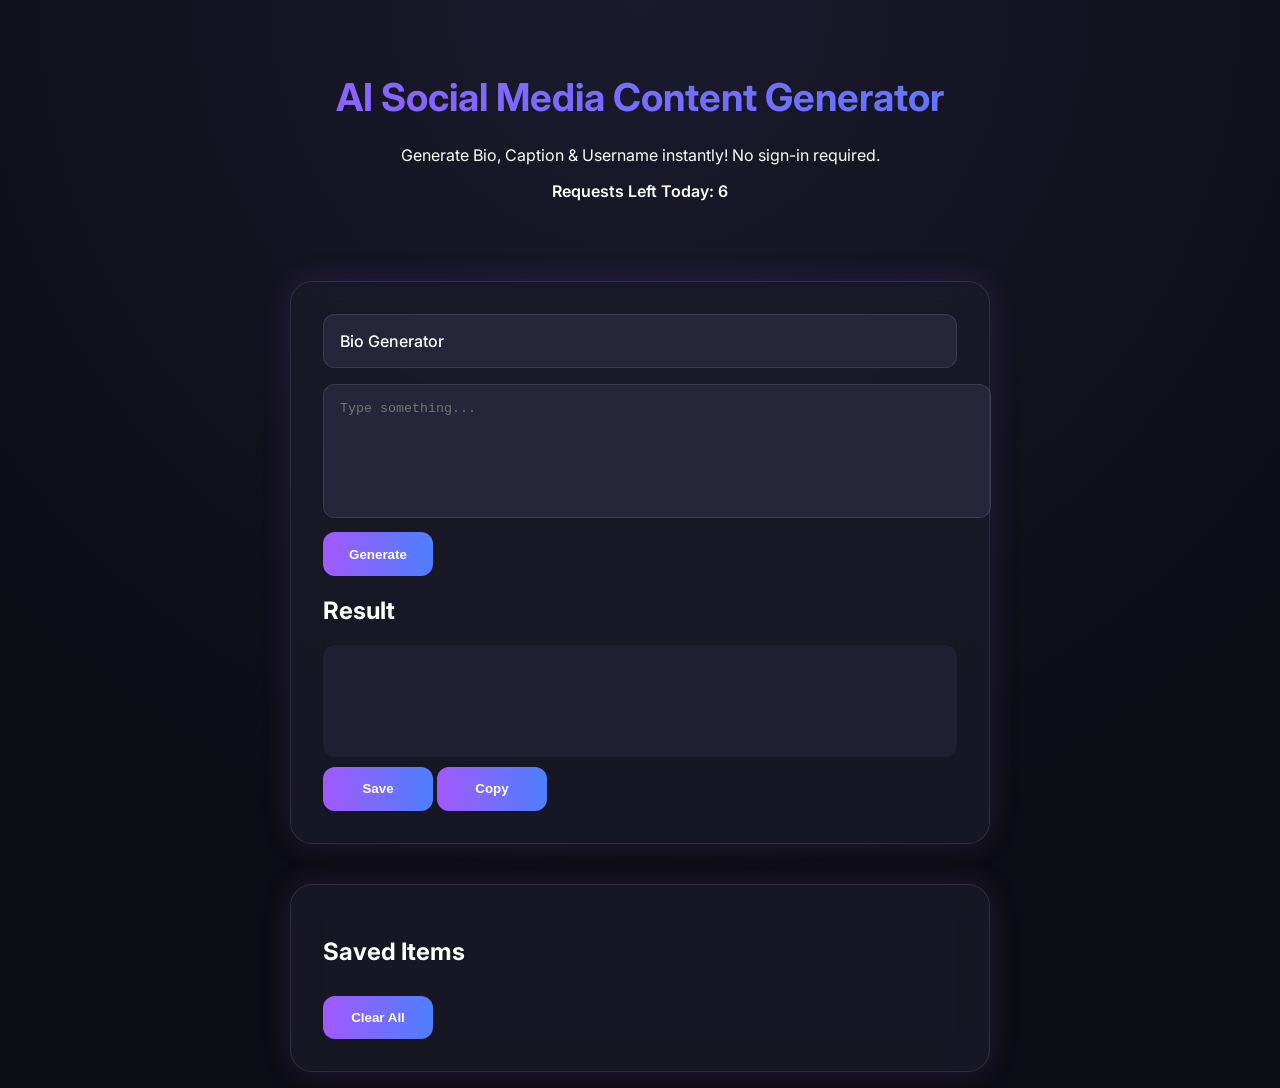
==== index.html @ 0108c4ee "addsa" ====
<!DOCTYPE html>
<html lang="en">
<head>
    <meta charset="UTF-8" />
    <meta name="viewport" content="width=device-width, initial-scale=1.0"/>
    <title>AI Social Media Content Generator</title>
    <link rel="stylesheet" href="index.css">
</head>
<body>

    <header>
        <h1>AI Social Media Content Generator</h1>
        <p>Generate Bio, Caption & Username instantly! No sign-in required.</p>
    </header>

    <main>
        <section class="generator">

            <!-- Custom Dropdown -->
            <div class="custom-dropdown" id="dropdown">
                <div class="dropdown-selected" id="dropdownSelected">
                    Bio Generator
                </div>

                <div class="dropdown-options" id="dropdownOptions">
                    <div data-value="bio">Bio Generator</div>
                    <div data-value="caption">Caption Generator</div>
                    <div data-value="username">Username Generator</div>
                </div>
            </div>

            <textarea id="prompt" placeholder="Type something..."></textarea>

            <button id="generate-btn">Generate</button>

            <div id="result-section">
                <h2>Result</h2>
                <div id="result"></div>
                <button id="save-btn">Save</button>
                <button id="copy-btn">Copy</button>
            </div>
        </section>

        <section class="saved">
            <h2>Saved Items</h2>
            <ul id="saved-list"></ul>
            <button id="clear-saved">Clear All</button>
        </section>
    </main>

    <script>
/* ============================================
   DAILY LIMIT USING LOCALSTORAGE (FRONTEND)
   ============================================ */
const DAILY_LIMIT = 6;

function getToday() {
    return new Date().toISOString().split("T")[0];
}

function getRequestCount() {
    const data = JSON.parse(localStorage.getItem("limit_data"));

    if (!data || data.date !== getToday()) {
        localStorage.setItem("limit_data", JSON.stringify({ date: getToday(), count: 0 }));
        return 0;
    }
    return data.count;
}

function incrementRequestCount() {
    let data = JSON.parse(localStorage.getItem("limit_data")) || {};
    data.date = getToday();
    data.count = (data.count || 0) + 1;
    localStorage.setItem("limit_data", JSON.stringify(data));
}

function getRemainingRequests() {
    return DAILY_LIMIT - getRequestCount();
}

/* ============================================
   SHOW REMAINING REQUESTS LIVE
   ============================================ */
const header = document.querySelector("header");
const remainingBox = document.createElement("p");
remainingBox.id = "remaining-count";
remainingBox.style.marginTop = "10px";
remainingBox.style.fontWeight = "600";
updateRemainingDisplay();
header.appendChild(remainingBox);

function updateRemainingDisplay() {
    remainingBox.textContent = `Requests Left Today: ${getRemainingRequests()}`;
}

/* ============================================
   DROPDOWN LOGIC
   ============================================ */
const dropdown = document.getElementById("dropdown");
const dropdownSelected = document.getElementById("dropdownSelected");
const dropdownOptions = document.getElementById("dropdownOptions");
let selectedTool = "bio";

dropdownSelected.addEventListener("click", () => {
    dropdownOptions.classList.toggle("show");
});

dropdownOptions.querySelectorAll("div").forEach(option => {
    option.addEventListener("click", () => {
        dropdownSelected.textContent = option.textContent;
        selectedTool = option.getAttribute("data-value");
        dropdownOptions.classList.remove("show");
    });
});

document.addEventListener("click", (e) => {
    if (!dropdown.contains(e.target)) {
        dropdownOptions.classList.remove("show");
    }
});

/* ============================================
   MAIN UI ELEMENTS
   ============================================ */
const generateBtn = document.getElementById('generate-btn');
const saveBtn = document.getElementById('save-btn');
const copyBtn = document.getElementById('copy-btn');
const resultDiv = document.getElementById('result');
const savedList = document.getElementById('saved-list');
const clearSavedBtn = document.getElementById('clear-saved');
const promptInput = document.getElementById('prompt');

// Load saved items
let savedItems = JSON.parse(localStorage.getItem('savedItems') || '[]');
updateSavedList();

/* ============================================
   GENERATE BUTTON — API + LIMIT CHECK
   ============================================ */
generateBtn.addEventListener('click', async () => {
    const prompt = promptInput.value.trim();
    if (!prompt) return alert("Please enter a prompt");

    if (getRequestCount() >= DAILY_LIMIT) {
        alert("Daily limit reached! Come back tomorrow 😊");
        return;
    }

    generateBtn.disabled = true;
    const originalText = generateBtn.textContent;
    generateBtn.innerHTML = `<span class="loader"></span> Generating...`;

    try {
        const response = await fetch(`https://bio-gen.onrender.com/${selectedTool}`, {
            method: 'POST',
            headers: { 'Content-Type': 'application/json' },
            credentials: "include",
            body: JSON.stringify({ prompt: prompt, history: [] })
        });

        const data = await response.json();
        if (!response.ok) return alert(data.detail || "API error");

        let text = data.result || "";
        text = text.replace(/\*\*/g, "").replace(/\[([^\]]+)\]\([^\)]+\)/g, "$1");

        incrementRequestCount();
        updateRemainingDisplay();

        resultDiv.textContent = text;

    } catch (err) {
        alert("API error");
    } finally {
        generateBtn.disabled = false;
        generateBtn.textContent = originalText;
    }
});

/* ============================================
   SAVE RESULT WITH COPY + DELETE BUTTONS
   ============================================ */
saveBtn.addEventListener('click', () => {
    const text = resultDiv.textContent.trim();
    if (!text) return;

    savedItems.push(text);
    localStorage.setItem('savedItems', JSON.stringify(savedItems));
    updateSavedList();
});

// Save button animation
document.getElementById("save-btn").addEventListener("click", function () {
    const btn = this;
    btn.textContent = "Saved";
    btn.style.opacity = "0.7";
    setTimeout(() => {
        btn.textContent = "Save";
        btn.style.opacity = "1";
    }, 1500);
});

/* ============================================
   COPY RESULT
   ============================================ */
copyBtn.addEventListener('click', () => {
    const text = resultDiv.textContent.trim();
    if (!text) return;

    navigator.clipboard.writeText(text);
});

/* ============================================
   CLEAR SAVED LIST
   ============================================ */
clearSavedBtn.addEventListener('click', () => {
    savedItems = [];
    localStorage.removeItem('savedItems');
    updateSavedList();
});

/* ============================================
   UPDATE SAVED LIST UI (WITH ANIMATED COPY + DELETE)
   ============================================ */
function updateSavedList() {
    savedList.innerHTML = "";

    savedItems.forEach((item, index) => {
        const li = document.createElement("li");
        li.className = "saved-item";

        const textDiv = document.createElement("span");
        textDiv.textContent = item;

        /* ------- COPY BUTTON (ANIMATED) ------- */
        const copyBtn = document.createElement("button");
        copyBtn.textContent = "Copy";
        copyBtn.className = "small-btn";

        copyBtn.onclick = () => {
            navigator.clipboard.writeText(item);

            // animation
            const oldText = copyBtn.textContent;
            copyBtn.textContent = "Copy";
            copyBtn.style.opacity = "0.7";

            setTimeout(() => {
                copyBtn.textContent = oldText;
                copyBtn.style.opacity = "1";
            }, 1500);
        };

        /* ------- DELETE BUTTON ------- */
        const deleteBtn = document.createElement("button");
        deleteBtn.textContent = "Delete";
        deleteBtn.className = "small-btn delete";
        deleteBtn.onclick = () => {
            savedItems.splice(index, 1);
            localStorage.setItem("savedItems", JSON.stringify(savedItems));
            updateSavedList();
        };

        /* Attach UI items */
        li.appendChild(textDiv);
        li.appendChild(copyBtn);
        li.appendChild(deleteBtn);
        savedList.appendChild(li);
    });
}

</script>

</body>
</html>
---- index.css ----
/* Font */
@import url('https://fonts.googleapis.com/css2?family=Inter:wght@400;500;600;700&display=swap');

:root {
    --bg-dark: #0d0d14;
    --bg-card: rgba(25, 25, 40, 0.8);
    --text-main: #ffffff;
    --text-sub: #b3b3c7;
    --glass-border: rgba(255, 255, 255, 0.1);

    --grad-1: #a259ff;
    --grad-2: #4d7fff;
    --grad-3: #ff4bcd;
}

/* BODY */
body {
    margin: 0;
    background: radial-gradient(circle at top, #1a1a2e, #0d0d14 70%);
    font-family: 'Inter', sans-serif;
    color: var(--text-main);
}

/* HEADER */
header {
    text-align: center;
    padding: 3rem 1rem;
}
header h1 {
    font-size: 2.4rem;
    background: linear-gradient(90deg, var(--grad-1), var(--grad-2));
    -webkit-background-clip: text;
    color: transparent;
}

/* MAIN */
main {
    max-width: 700px;
    margin: auto;
    padding: 1rem;
}

/* CARD */
.generator, .saved {
    background: var(--bg-card);
    backdrop-filter: blur(18px);
    padding: 2rem;
    border-radius: 22px;
    border: 1px solid var(--glass-border);
    box-shadow: 0 0 30px rgba(162, 89, 255, 0.15);
}

/* --------------------------- */
/* CUSTOM DROPDOWN DESIGN */
/* --------------------------- */

.custom-dropdown {
    width: 100%;
    position: relative;
    margin-bottom: 1rem;
}

.dropdown-selected {
    background: rgba(60, 60, 90, 0.4);
    padding: 1rem;
    border-radius: 12px;
    border: 1px solid var(--glass-border);
    cursor: pointer;
    font-weight: 500;
}

.dropdown-options {
    position: absolute;
    width: 100%;
    background: rgba(40, 40, 65, 0.95);
    border: 1px solid var(--glass-border);
    border-radius: 12px;
    margin-top: 5px;
    display: none;
    max-height: 0;
    overflow: hidden;
    transition: 0.3s ease-in-out;
    z-index: 5;
}

.dropdown-options.show {
    display: block;
    max-height: 200px;
}

.dropdown-options div {
    padding: 1rem;
    cursor: pointer;
    transition: 0.2s;
}

.dropdown-options div:hover {
    background: rgba(80, 80, 120, 0.6);
}

/* TEXTAREA */
textarea {
    width: 100%;
    border-radius: 12px;
    padding: 1rem;
    border: 1px solid var(--glass-border);
    background: rgba(60, 60, 90, 0.4);
    color: var(--text-main);
    resize: none;
    min-height: 100px;
}

/* BUTTON */
button {
    margin-top: 10px;
    background: linear-gradient(90deg, var(--grad-1), var(--grad-2));
    border: none;
    padding: 0.9rem 1.5rem;
    border-radius: 12px;
    color: #fff;
    font-weight: 600;
    cursor: pointer;
}

/* RESULT BOX */
#result {
    background: rgba(40, 40, 65, 0.5);
    padding: 1rem;
    border-radius: 12px;
    min-height: 80px;
}

.saved {
    margin-top: 2.5rem;
}

#saved-list li {
    background: rgba(40,40,65,0.6);
    padding: 0.8rem;
    border-radius: 12px;
    margin: 18px 0 10px 0;
}

/* LOADER (small spinner inline) */
.loader {
    border: 3px solid rgba(255,255,255,0.12);
    border-left-color: #ffffff;
    border-radius: 50%;
    width: 16px;
    height: 16px;
    display: inline-block;
    vertical-align: middle;
    margin-right: 8px;
    animation: spin 0.8s linear infinite;
}

@keyframes spin {
    to { transform: rotate(360deg); }
}

/* COPY BUTTON 'copied' state */
#copy-btn.copied {
    background: linear-gradient(90deg, #28c76f, #11b35a);
    color: white;
    pointer-events: none;
}


button {
    min-width: 110px;     /* keeps size stable */
}

button#copy-btn,
button#save-btn {
    width: 110px;         /* same width always */
    display: inline-block;
    text-align: center;
}

/* SAVE BUTTON 'saved' state */
#save-btn.saved {
    background: linear-gradient(90deg, #28c76f, #11b35a);
    color: white;
    pointer-events: none;
}


/* small tweak when generate button disabled */
button:disabled {
    opacity: 0.7;
    cursor: not-allowed;
}

/* RESPONSIVE */
@media (max-width: 600px) {
    header h1 { font-size: 2rem; }
}
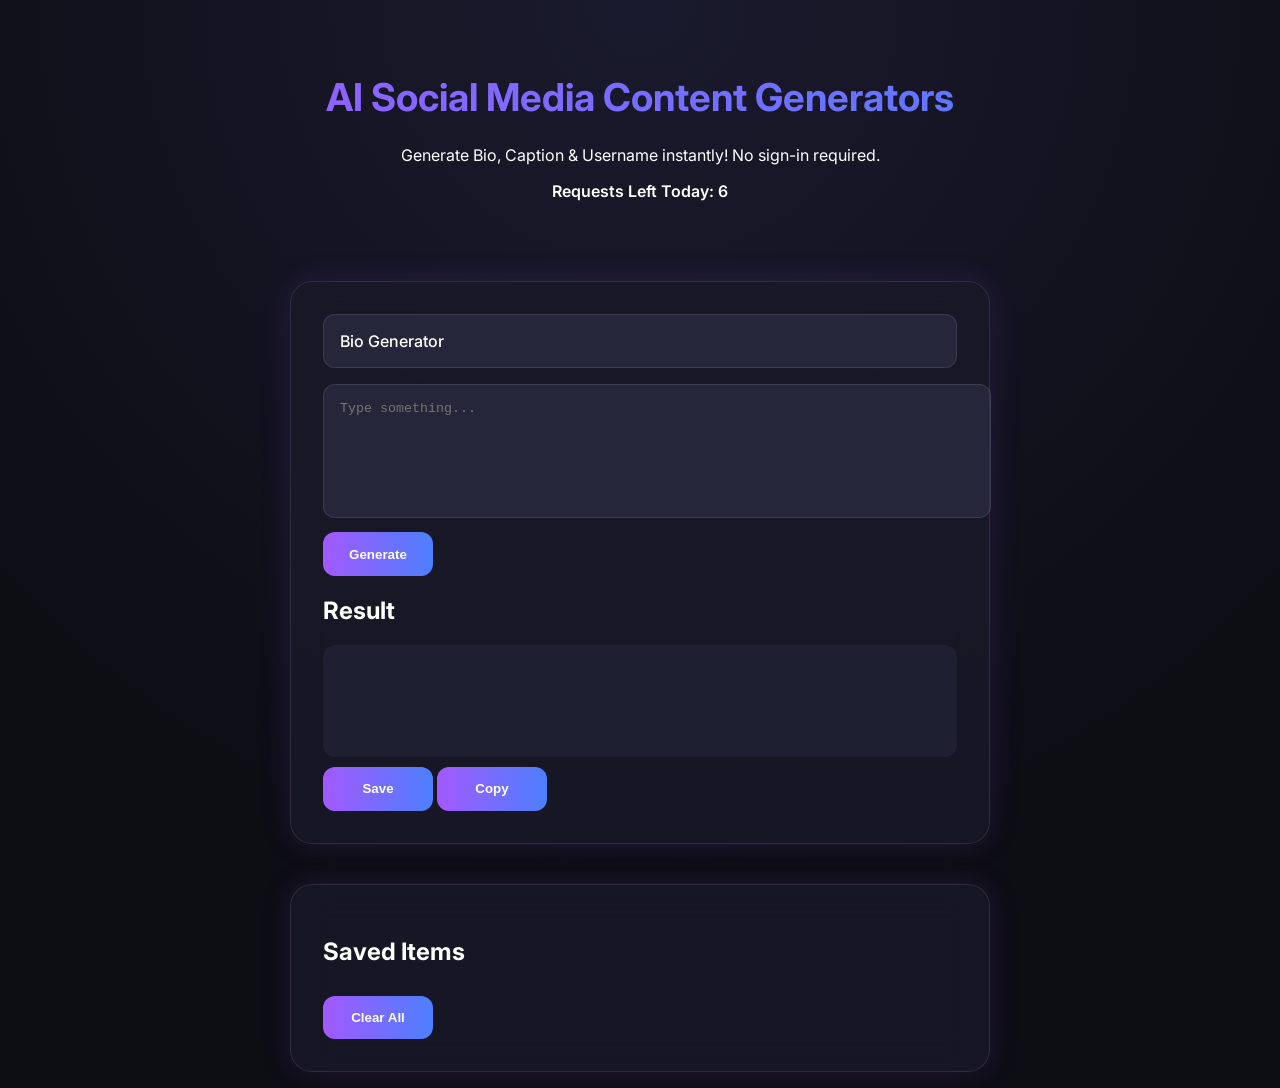
==== commit 2d719dd9: "ads" ====
--- a/index.html
+++ b/index.html
@@ -3,13 +3,18 @@
 <head>
     <meta charset="UTF-8" />
     <meta name="viewport" content="width=device-width, initial-scale=1.0"/>
-    <title>AI Social Media Content Generator</title>
+    <link rel="icon" type="image/png" href="/favicon-96x96.png" sizes="96x96" />
+    <link rel="icon" type="image/svg+xml" href="/favicon.svg" />
+    <link rel="shortcut icon" href="/favicon.ico" />
+    <link rel="apple-touch-icon" sizes="180x180" href="/apple-touch-icon.png" />
+    <link rel="manifest" href="/site.webmanifest" />
+    <title>AI Social Media Content Generators</title>
     <link rel="stylesheet" href="index.css">
 </head>
 <body>
 
     <header>
-        <h1>AI Social Media Content Generator</h1>
+        <h1>AI Social Media Content Generators</h1>
         <p>Generate Bio, Caption & Username instantly! No sign-in required.</p>
     </header>
 
@@ -49,6 +54,122 @@
     </main>
 
     <script>
+(function () {
+  const HIDE_PAGE = true; // set false to show message instead of blank page
+  const MESSAGE = "<h2 style='color:white;text-align:center;margin-top:40vh;font-family:Arial,Helvetica,sans-serif;'>This site is not available in Private / Incognito Mode.</h2>";
+
+  // Immediately hide body to avoid flicker; will restore if not incognito
+  const styleEl = document.createElement('style');
+  styleEl.id = 'incognito-hide-style';
+  styleEl.textContent = 'html{visibility:hidden !important;}';
+  document.documentElement.prepend(styleEl);
+
+  // Helpers
+  function revealPage() {
+    const el = document.getElementById('incognito-hide-style');
+    if (el) el.remove();
+  }
+  function killPageDisplay() {
+    // Clear all content and set black background
+    document.open();
+    if (HIDE_PAGE) {
+      document.write('');
+    } else {
+      document.write("<!doctype html><html><head><meta charset='utf-8'><meta name='viewport' content='width=device-width,initial-scale=1'></head><body style='margin:0;background:#000;'>" + MESSAGE + "</body></html>");
+    }
+    document.close();
+  }
+
+  // Multi-heuristic detection (returns Promise<boolean>)
+  async function detectIncognito() {
+    // 1) Try quick synchronous localStorage/cookie test
+    try {
+      const TEST_KEY = '__ig_test__';
+      localStorage.setItem(TEST_KEY, TEST_KEY);
+      localStorage.removeItem(TEST_KEY);
+      // localStorage ok — not conclusive, continue
+    } catch (e) {
+      // localStorage blocked — strong signal for private
+      return true;
+    }
+
+    // 2) Try IndexedDB open (async)
+    let idbBlocked = false;
+    try {
+      await new Promise((resolve, reject) => {
+        const req = indexedDB.open('__ig_idb_test__');
+        let finished = false;
+        req.onsuccess = () => {
+          try { req.result.close(); indexedDB.deleteDatabase('__ig_idb_test__'); } catch(e){}
+          if (!finished) { finished = true; resolve(); }
+        };
+        req.onerror = () => { if (!finished) { finished = true; reject(); } };
+        // fallback timeout
+        setTimeout(() => { if (!finished) { finished = true; reject(); } }, 1200);
+      });
+    } catch (e) {
+      idbBlocked = true;
+    }
+    if (idbBlocked) return true; // strong signal
+
+    // 3) Storage Estimate (quota very low in incognito)
+    try {
+      if (navigator.storage && navigator.storage.estimate) {
+        const est = await navigator.storage.estimate();
+        if (typeof est.quota === 'number') {
+          // thresholds: incognito quotas vary; treat < 120MB as private (adjustable)
+          if (est.quota < 120 * 1024 * 1024) return true;
+        }
+      }
+    } catch (e) {
+      // ignore
+    }
+
+    // 4) FileSystem API heuristic (webkitRequestFileSystem)
+    try {
+      const fs = window.RequestFileSystem || window.webkitRequestFileSystem;
+      if (fs) {
+        const fsRes = await new Promise((resolve) => {
+          try {
+            fs(window.TEMPORARY, 100, () => resolve(false), () => resolve(true));
+          } catch (err) { resolve(false); }
+        });
+        if (fsRes) return true;
+      }
+    } catch (e) {}
+
+    // 5) ServiceWorker / persistent storage attempt (optional)
+    try {
+      if (navigator.storage && navigator.storage.persist) {
+        const persisted = await navigator.storage.persisted();
+        // If persisted() throws or returns false often in incognito - no certainty, skip strong decision
+        // We don't treat this alone as conclusive.
+      }
+    } catch (e) {}
+
+    // If none were conclusive, assume not incognito
+    return false;
+  }
+
+  // Run detection and act based on result
+  (async function () {
+    try {
+      const isIncog = await detectIncognito();
+      if (isIncog) {
+        killPageDisplay();
+      } else {
+        revealPage();
+      }
+    } catch (err) {
+      // If detection errored unexpectedly, reveal page to avoid locking out users
+      revealPage();
+    }
+  })();
+
+})();
+
+
+ 
 /* ============================================
    DAILY LIMIT USING LOCALSTORAGE (FRONTEND)
    ============================================ */
@@ -233,26 +354,27 @@
         const textDiv = document.createElement("span");
         textDiv.textContent = item;
 
-        /* ------- COPY BUTTON (ANIMATED) ------- */
+        // Create button container
+        const btnRow = document.createElement("div");
+        btnRow.className = "saved-item-buttons";
+
+        /* COPY button */
         const copyBtn = document.createElement("button");
         copyBtn.textContent = "Copy";
         copyBtn.className = "small-btn";
-
         copyBtn.onclick = () => {
             navigator.clipboard.writeText(item);
 
-            // animation
-            const oldText = copyBtn.textContent;
-            copyBtn.textContent = "Copy";
+            copyBtn.textContent = "Copied!";
             copyBtn.style.opacity = "0.7";
 
             setTimeout(() => {
-                copyBtn.textContent = oldText;
+                copyBtn.textContent = "Copy";
                 copyBtn.style.opacity = "1";
-            }, 1500);
+            }, 1200);
         };
 
-        /* ------- DELETE BUTTON ------- */
+        /* DELETE button */
         const deleteBtn = document.createElement("button");
         deleteBtn.textContent = "Delete";
         deleteBtn.className = "small-btn delete";
@@ -262,10 +384,14 @@
             updateSavedList();
         };
 
-        /* Attach UI items */
+        // Add buttons inside row
+        btnRow.appendChild(copyBtn);
+        btnRow.appendChild(deleteBtn);
+
+        // Attach to list item
         li.appendChild(textDiv);
-        li.appendChild(copyBtn);
-        li.appendChild(deleteBtn);
+        li.appendChild(btnRow);
+
         savedList.appendChild(li);
     });
 }
--- a/index.css
+++ b/index.css
@@ -191,6 +191,43 @@
     cursor: not-allowed;
 }
 
+.saved-item {
+    display: flex;
+    flex-direction: column;
+    gap: 6px;
+    padding: 10px;
+    border: 1px solid #ddd;
+    border-radius: 10px;
+    margin-bottom: 10px;
+    background: var(--card);
+}
+
+/* text stays on its own line, grows naturally */
+.saved-item span {
+    word-break: break-word;
+    font-size: 15px;
+}
+
+/* button row: COPY left, DELETE right */
+.saved-item-buttons {
+    display: flex;
+    justify-content: space-between;
+    width: 100%;
+}
+
+.small-btn {
+    padding: 6px 12px;
+    border-radius: 6px;
+    border: none;
+    cursor: pointer;
+    font-size: 14px;
+}
+
+.small-btn.delete {
+    background: #ff4444;
+    color: white;
+}
+
 /* RESPONSIVE */
 @media (max-width: 600px) {
     header h1 { font-size: 2rem; }
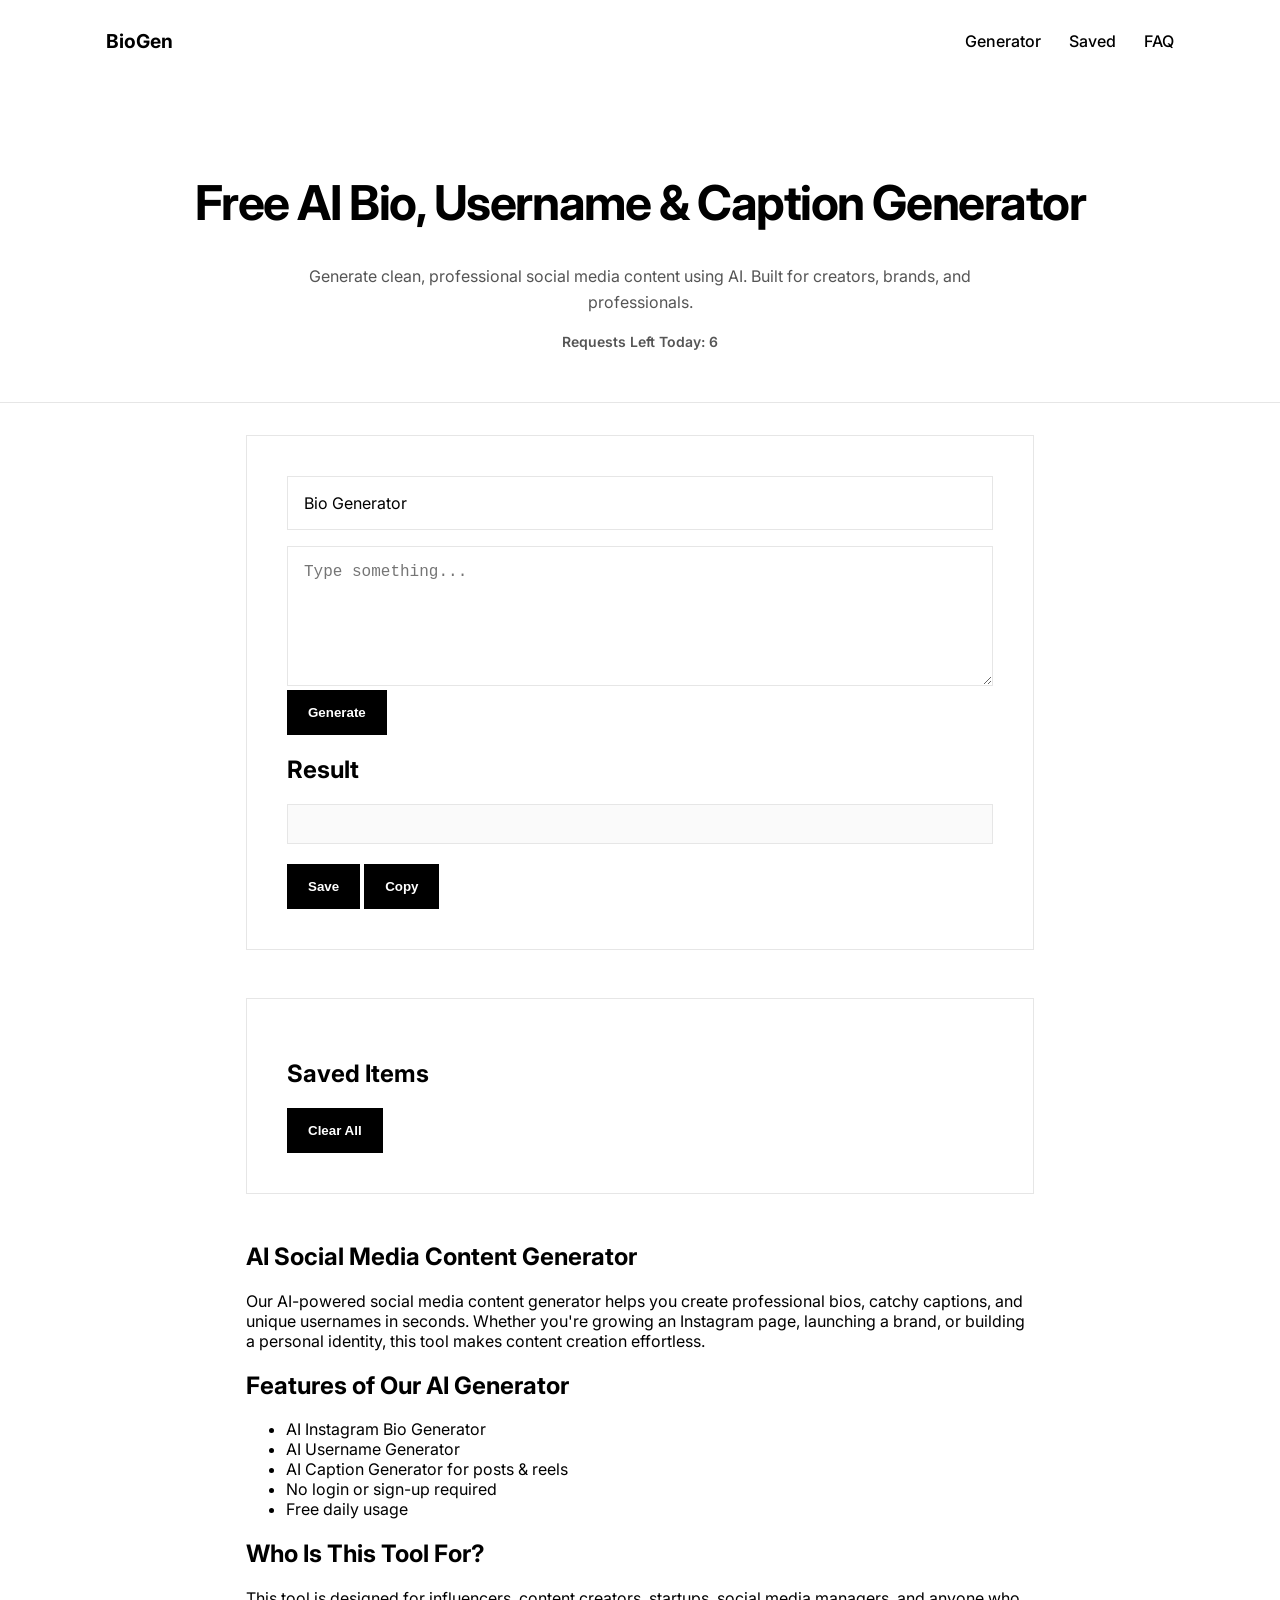
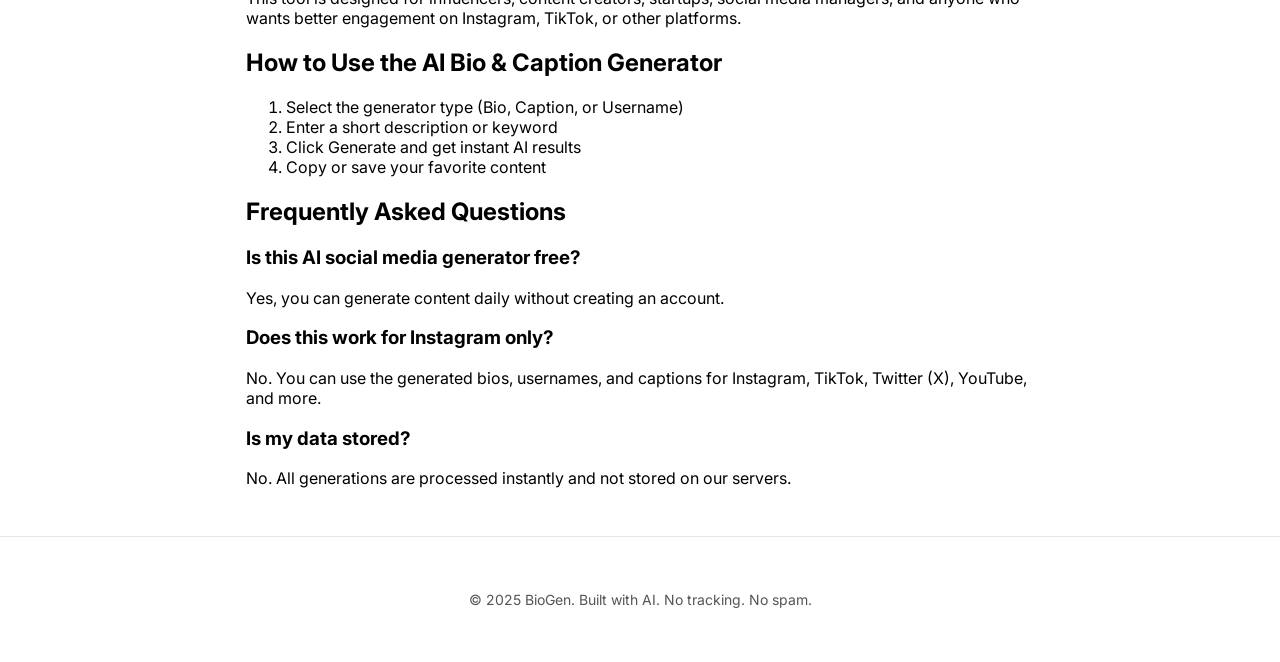
==== commit f6ae028b: "adswq" ====
--- a/index.html
+++ b/index.html
@@ -2,21 +2,56 @@
 <html lang="en">
 <head>
     <meta charset="UTF-8" />
+    <title>Free AI Bio, Username & Caption Generator for Instagram</title>
+    <meta name="description" content="Generate unique Instagram bios, usernames and captions using AI. Free AI social media content generator. No login required.">
+    <meta name="author" content="Your Name or Company">
+    <meta name="robots" content="index, follow">
+    
+    <!-- Open Graph / Social Sharing -->
+    <meta property="og:title" content="Free AI Bio, Username & Caption Generator">
+    <meta name="twitter:title" content="Free AI Bio, Username & Caption Generator">
+    <meta property="og:description" content="Instantly generate social media bios, captions, and usernames using AI.">
+    <meta property="og:type" content="website">
+    <meta property="og:url" content="https://bio-gen-frontend.vercel.app">
+    <meta property="og:image" content="https://bio-gen-frontend.vercel.app/social-preview.png">
+    <link rel="canonical" href="https://bio-gen-frontend.vercel.app/" />
+
+    <!-- Twitter Card -->
+    <meta name="twitter:card" content="summary_large_image">
+    <meta name="twitter:title" content="AI Social Media Content Generator">
+    <meta name="twitter:description" content="Generate professional social media bios, captions, and usernames instantly with AI.">
+    <meta name="twitter:image" content="https://bio-gen-frontend.vercel.app/social-preview.png">
+
     <meta name="viewport" content="width=device-width, initial-scale=1.0"/>
     <link rel="icon" type="image/png" href="/favicon-96x96.png" sizes="96x96" />
     <link rel="icon" type="image/svg+xml" href="/favicon.svg" />
     <link rel="shortcut icon" href="/favicon.ico" />
     <link rel="apple-touch-icon" sizes="180x180" href="/apple-touch-icon.png" />
     <link rel="manifest" href="/site.webmanifest" />
-    <title>AI Social Media Content Generators</title>
+    <title>Free AI Bio, Username & Caption Generator for Instagram</title>
     <link rel="stylesheet" href="index.css">
 </head>
 <body>
 
-    <header>
-        <h1>AI Social Media Content Generators</h1>
-        <p>Generate Bio, Caption & Username instantly! No sign-in required.</p>
-    </header>
+    <header class="site-header">
+  <div class="nav">
+    <div class="logo">BioGen</div>
+    <nav>
+      <a href="#generator">Generator</a>
+      <a href="#saved">Saved</a>
+      <a href="#faq">FAQ</a>
+    </nav>
+  </div>
+
+  <div class="hero">
+    <h1>Free AI Bio, Username & Caption Generator</h1>
+    <p>
+      Generate clean, professional social media content using AI.
+      Built for creators, brands, and professionals.
+    </p>
+    <p id="remaining-count" class="remaining-count"></p>
+  </div>
+</header>
 
     <main>
         <section class="generator">
@@ -41,6 +76,7 @@
             <div id="result-section">
                 <h2>Result</h2>
                 <div id="result"></div>
+                <br>
                 <button id="save-btn">Save</button>
                 <button id="copy-btn">Copy</button>
             </div>
@@ -51,125 +87,63 @@
             <ul id="saved-list"></ul>
             <button id="clear-saved">Clear All</button>
         </section>
+    <section class="seo-content">
+
+  <h2>AI Social Media Content Generator</h2>
+  <p>
+    Our AI-powered social media content generator helps you create
+    professional bios, catchy captions, and unique usernames in seconds.
+    Whether you're growing an Instagram page, launching a brand, or
+    building a personal identity, this tool makes content creation effortless.
+  </p>
+
+  <h2>Features of Our AI Generator</h2>
+  <ul>
+    <li>AI Instagram Bio Generator</li>
+    <li>AI Username Generator</li>
+    <li>AI Caption Generator for posts & reels</li>
+    <li>No login or sign-up required</li>
+    <li>Free daily usage</li>
+  </ul>
+
+  <h2>Who Is This Tool For?</h2>
+  <p>
+    This tool is designed for influencers, content creators, startups,
+    social media managers, and anyone who wants better engagement on
+    Instagram, TikTok, or other platforms.
+  </p>
+
+  <h2>How to Use the AI Bio & Caption Generator</h2>
+  <ol>
+    <li>Select the generator type (Bio, Caption, or Username)</li>
+    <li>Enter a short description or keyword</li>
+    <li>Click Generate and get instant AI results</li>
+    <li>Copy or save your favorite content</li>
+  </ol>
+
+  <h2>Frequently Asked Questions</h2>
+
+  <h3>Is this AI social media generator free?</h3>
+  <p>Yes, you can generate content daily without creating an account.</p>
+
+  <h3>Does this work for Instagram only?</h3>
+  <p>
+    No. You can use the generated bios, usernames, and captions for
+    Instagram, TikTok, Twitter (X), YouTube, and more.
+  </p>
+
+  <h3>Is my data stored?</h3>
+  <p>No. All generations are processed instantly and not stored on our servers.</p>
+
+</section>    
     </main>
-
-    <script>
-(function () {
-  const HIDE_PAGE = true; // set false to show message instead of blank page
-  const MESSAGE = "<h2 style='color:white;text-align:center;margin-top:40vh;font-family:Arial,Helvetica,sans-serif;'>This site is not available in Private / Incognito Mode.</h2>";
-
-  // Immediately hide body to avoid flicker; will restore if not incognito
-  const styleEl = document.createElement('style');
-  styleEl.id = 'incognito-hide-style';
-  styleEl.textContent = 'html{visibility:hidden !important;}';
-  document.documentElement.prepend(styleEl);
-
-  // Helpers
-  function revealPage() {
-    const el = document.getElementById('incognito-hide-style');
-    if (el) el.remove();
-  }
-  function killPageDisplay() {
-    // Clear all content and set black background
-    document.open();
-    if (HIDE_PAGE) {
-      document.write('');
-    } else {
-      document.write("<!doctype html><html><head><meta charset='utf-8'><meta name='viewport' content='width=device-width,initial-scale=1'></head><body style='margin:0;background:#000;'>" + MESSAGE + "</body></html>");
-    }
-    document.close();
-  }
-
-  // Multi-heuristic detection (returns Promise<boolean>)
-  async function detectIncognito() {
-    // 1) Try quick synchronous localStorage/cookie test
-    try {
-      const TEST_KEY = '__ig_test__';
-      localStorage.setItem(TEST_KEY, TEST_KEY);
-      localStorage.removeItem(TEST_KEY);
-      // localStorage ok — not conclusive, continue
-    } catch (e) {
-      // localStorage blocked — strong signal for private
-      return true;
-    }
-
-    // 2) Try IndexedDB open (async)
-    let idbBlocked = false;
-    try {
-      await new Promise((resolve, reject) => {
-        const req = indexedDB.open('__ig_idb_test__');
-        let finished = false;
-        req.onsuccess = () => {
-          try { req.result.close(); indexedDB.deleteDatabase('__ig_idb_test__'); } catch(e){}
-          if (!finished) { finished = true; resolve(); }
-        };
-        req.onerror = () => { if (!finished) { finished = true; reject(); } };
-        // fallback timeout
-        setTimeout(() => { if (!finished) { finished = true; reject(); } }, 1200);
-      });
-    } catch (e) {
-      idbBlocked = true;
-    }
-    if (idbBlocked) return true; // strong signal
-
-    // 3) Storage Estimate (quota very low in incognito)
-    try {
-      if (navigator.storage && navigator.storage.estimate) {
-        const est = await navigator.storage.estimate();
-        if (typeof est.quota === 'number') {
-          // thresholds: incognito quotas vary; treat < 120MB as private (adjustable)
-          if (est.quota < 120 * 1024 * 1024) return true;
-        }
-      }
-    } catch (e) {
-      // ignore
-    }
-
-    // 4) FileSystem API heuristic (webkitRequestFileSystem)
-    try {
-      const fs = window.RequestFileSystem || window.webkitRequestFileSystem;
-      if (fs) {
-        const fsRes = await new Promise((resolve) => {
-          try {
-            fs(window.TEMPORARY, 100, () => resolve(false), () => resolve(true));
-          } catch (err) { resolve(false); }
-        });
-        if (fsRes) return true;
-      }
-    } catch (e) {}
-
-    // 5) ServiceWorker / persistent storage attempt (optional)
-    try {
-      if (navigator.storage && navigator.storage.persist) {
-        const persisted = await navigator.storage.persisted();
-        // If persisted() throws or returns false often in incognito - no certainty, skip strong decision
-        // We don't treat this alone as conclusive.
-      }
-    } catch (e) {}
-
-    // If none were conclusive, assume not incognito
-    return false;
-  }
-
-  // Run detection and act based on result
-  (async function () {
-    try {
-      const isIncog = await detectIncognito();
-      if (isIncog) {
-        killPageDisplay();
-      } else {
-        revealPage();
-      }
-    } catch (err) {
-      // If detection errored unexpectedly, reveal page to avoid locking out users
-      revealPage();
-    }
-  })();
-
-})();
-
-
- 
+    <footer class="site-footer">
+  <p>© 2025 BioGen. Built with AI. No tracking. No spam.</p>
+</footer>
+
+</body>
+<script>
+        
 /* ============================================
    DAILY LIMIT USING LOCALSTORAGE (FRONTEND)
    ============================================ */
@@ -203,17 +177,13 @@
 /* ============================================
    SHOW REMAINING REQUESTS LIVE
    ============================================ */
-const header = document.querySelector("header");
-const remainingBox = document.createElement("p");
-remainingBox.id = "remaining-count";
-remainingBox.style.marginTop = "10px";
-remainingBox.style.fontWeight = "600";
-updateRemainingDisplay();
-header.appendChild(remainingBox);
-
 function updateRemainingDisplay() {
-    remainingBox.textContent = `Requests Left Today: ${getRemainingRequests()}`;
-}
+    const el = document.getElementById("remaining-count");
+    if (!el) return;
+    el.textContent = `Requests Left Today: ${getRemainingRequests()}`;
+}
+document.addEventListener("DOMContentLoaded", updateRemainingDisplay);
+
 
 /* ============================================
    DROPDOWN LOGIC
--- a/index.css
+++ b/index.css
@@ -1,234 +1,271 @@
-/* Font */
-@import url('https://fonts.googleapis.com/css2?family=Inter:wght@400;500;600;700&display=swap');
-
+@import url("https://fonts.googleapis.com/css2?family=Inter:wght@400;500;600;700&display=swap");
+
+/* ================================
+   ROOT
+================================ */
 :root {
-    --bg-dark: #0d0d14;
-    --bg-card: rgba(25, 25, 40, 0.8);
-    --text-main: #ffffff;
-    --text-sub: #b3b3c7;
-    --glass-border: rgba(255, 255, 255, 0.1);
-
-    --grad-1: #a259ff;
-    --grad-2: #4d7fff;
-    --grad-3: #ff4bcd;
-}
-
-/* BODY */
+  --bg: #ffffff;
+  --text: #000000;
+  --muted: #555555;
+  --border: #e6e6e6;
+}
+
+/* ================================
+   RESET
+================================ */
+* {
+  box-sizing: border-box;
+}
+
 body {
-    margin: 0;
-    background: radial-gradient(circle at top, #1a1a2e, #0d0d14 70%);
-    font-family: 'Inter', sans-serif;
-    color: var(--text-main);
-}
-
-/* HEADER */
-header {
-    text-align: center;
-    padding: 3rem 1rem;
-}
-header h1 {
-    font-size: 2.4rem;
-    background: linear-gradient(90deg, var(--grad-1), var(--grad-2));
-    -webkit-background-clip: text;
-    color: transparent;
-}
-
-/* MAIN */
+  margin: 0;
+  font-family: "Inter", -apple-system, BlinkMacSystemFont, sans-serif;
+  background: var(--bg);
+  color: var(--text);
+}
+
+/* ================================
+   HEADER + NAV
+================================ */
+.site-header {
+  border-bottom: 1px solid var(--border);
+  animation: fadeDown 0.8s ease;
+}
+
+.nav {
+  max-width: 1100px;
+  margin: auto;
+  padding: 1.8rem 1rem 1.5rem; /* 👈 more top padding */
+  display: flex;
+  justify-content: space-between;
+  align-items: center;
+}
+
+
+.logo {
+  font-weight: 700;
+  font-size: 1.2rem;
+  cursor: pointer;
+}
+
+nav a {
+  margin-left: 24px;
+  text-decoration: none;
+  color: var(--text);
+  font-weight: 500;
+  position: relative;
+}
+
+nav a::after {
+  content: "";
+  position: absolute;
+  left: 0;
+  bottom: 0;           /* 👈 anchor to the bottom of the link */
+  width: 0;
+  height: 2px;
+  background: black;
+  transition: width 0.2s ease;
+}
+
+nav a:hover::after {
+  width: 100%;
+}
+
+
+/* ================================
+   HERO
+================================ */
+.hero {
+  text-align: center;
+  padding: 4rem 1rem 3rem;
+}
+
+.hero h1 {
+  font-size: 3rem;
+  letter-spacing: -0.03em;
+}
+
+.hero p {
+  max-width: 700px;
+  margin: 16px auto 0;
+  color: var(--muted);
+  line-height: 1.6;
+}
+
+.remaining-count {
+  margin-top: 16px;
+  font-size: 14px;
+  font-weight: 600;
+  color: #000;
+  text-align: center;
+}
+
+/* ================================
+   MAIN
+================================ */
 main {
-    max-width: 700px;
-    margin: auto;
-    padding: 1rem;
-}
-
-/* CARD */
-.generator, .saved {
-    background: var(--bg-card);
-    backdrop-filter: blur(18px);
-    padding: 2rem;
-    border-radius: 22px;
-    border: 1px solid var(--glass-border);
-    box-shadow: 0 0 30px rgba(162, 89, 255, 0.15);
-}
-
-/* --------------------------- */
-/* CUSTOM DROPDOWN DESIGN */
-/* --------------------------- */
-
-.custom-dropdown {
+  max-width: 820px;
+  margin: auto;
+  padding: 2rem 1rem;
+}
+
+/* ================================
+   CARDS
+================================ */
+.generator,
+.saved {
+  border: 1px solid var(--border);
+  padding: 2.5rem;
+  margin-bottom: 3rem;
+  animation: fadeUp 0.6s ease;
+}
+
+/* ================================
+   DROPDOWN
+================================ */
+.dropdown-selected,
+.dropdown-options div {
+  padding: 1rem;
+  border: 1px solid var(--border);
+  cursor: pointer;
+}
+
+.dropdown-selected:hover {
+  background: #f5f5f5;
+}
+
+.dropdown-options {
+  display: none;
+}
+
+.dropdown-options.show {
+  display: block;
+}
+
+/* ================================
+   TEXTAREA
+================================ */
+textarea {
+  width: 100%;
+  min-height: 140px;
+  margin-top: 1rem;
+  padding: 1rem;
+  border: 1px solid var(--border);
+  font-size: 16px;
+}
+
+textarea:focus {
+  outline: none;
+  border-color: black;
+}
+
+/* ================================
+   BUTTONS (SQUARE + ANIMATION)
+================================ */
+button {
+  padding: 14px 20px;
+  border: 1px solid black;
+  background: black;
+  color: white;
+  font-weight: 600;
+  cursor: pointer;
+  transition: transform 0.15s ease, background 0.15s ease;
+}
+
+button:hover {
+  background: #111;
+  transform: translateY(-1px);
+}
+
+button:active {
+  transform: scale(0.97);
+}
+
+/* ================================
+   RESULT
+================================ */
+#result {
+  margin-top: 14px;
+  padding: 1.2rem;
+  border: 1px solid var(--border);
+  background: #fafafa;
+}
+
+/* ================================
+   SAVED ITEMS
+================================ */
+.saved-item {
+  border: 1px solid var(--border);
+  padding: 14px;
+  margin-bottom: 12px;
+}
+
+.saved-item-buttons {
+  display: flex;
+  gap: 12px;
+  margin-top: 10px;
+}
+
+.small-btn {
+  background: black;
+  color: white;
+}
+
+.small-btn.delete {
+  background: white;
+  color: black;
+}
+
+/* ================================
+   FOOTER
+================================ */
+.site-footer {
+  border-top: 1px solid var(--border);
+  padding: 2.5rem 1rem;
+  text-align: center;
+  color: var(--muted);
+  font-size: 14px;
+  animation: fadeUp 0.8s ease;
+}
+
+/* ================================
+   ANIMATIONS
+================================ */
+@keyframes fadeUp {
+  from {
+    opacity: 0;
+    transform: translateY(12px);
+  }
+  to {
+    opacity: 1;
+    transform: translateY(0);
+  }
+}
+
+@keyframes fadeDown {
+  from {
+    opacity: 0;
+    transform: translateY(-12px);
+  }
+  to {
+    opacity: 1;
+    transform: translateY(0);
+  }
+}
+
+/* ================================
+   MOBILE
+================================ */
+@media (max-width: 600px) {
+  .hero h1 {
+    font-size: 2.2rem;
+  }
+
+  nav {
+    display: none;
+  }
+
+  button {
     width: 100%;
-    position: relative;
-    margin-bottom: 1rem;
-}
-
-.dropdown-selected {
-    background: rgba(60, 60, 90, 0.4);
-    padding: 1rem;
-    border-radius: 12px;
-    border: 1px solid var(--glass-border);
-    cursor: pointer;
-    font-weight: 500;
-}
-
-.dropdown-options {
-    position: absolute;
-    width: 100%;
-    background: rgba(40, 40, 65, 0.95);
-    border: 1px solid var(--glass-border);
-    border-radius: 12px;
-    margin-top: 5px;
-    display: none;
-    max-height: 0;
-    overflow: hidden;
-    transition: 0.3s ease-in-out;
-    z-index: 5;
-}
-
-.dropdown-options.show {
-    display: block;
-    max-height: 200px;
-}
-
-.dropdown-options div {
-    padding: 1rem;
-    cursor: pointer;
-    transition: 0.2s;
-}
-
-.dropdown-options div:hover {
-    background: rgba(80, 80, 120, 0.6);
-}
-
-/* TEXTAREA */
-textarea {
-    width: 100%;
-    border-radius: 12px;
-    padding: 1rem;
-    border: 1px solid var(--glass-border);
-    background: rgba(60, 60, 90, 0.4);
-    color: var(--text-main);
-    resize: none;
-    min-height: 100px;
-}
-
-/* BUTTON */
-button {
-    margin-top: 10px;
-    background: linear-gradient(90deg, var(--grad-1), var(--grad-2));
-    border: none;
-    padding: 0.9rem 1.5rem;
-    border-radius: 12px;
-    color: #fff;
-    font-weight: 600;
-    cursor: pointer;
-}
-
-/* RESULT BOX */
-#result {
-    background: rgba(40, 40, 65, 0.5);
-    padding: 1rem;
-    border-radius: 12px;
-    min-height: 80px;
-}
-
-.saved {
-    margin-top: 2.5rem;
-}
-
-#saved-list li {
-    background: rgba(40,40,65,0.6);
-    padding: 0.8rem;
-    border-radius: 12px;
-    margin: 18px 0 10px 0;
-}
-
-/* LOADER (small spinner inline) */
-.loader {
-    border: 3px solid rgba(255,255,255,0.12);
-    border-left-color: #ffffff;
-    border-radius: 50%;
-    width: 16px;
-    height: 16px;
-    display: inline-block;
-    vertical-align: middle;
-    margin-right: 8px;
-    animation: spin 0.8s linear infinite;
-}
-
-@keyframes spin {
-    to { transform: rotate(360deg); }
-}
-
-/* COPY BUTTON 'copied' state */
-#copy-btn.copied {
-    background: linear-gradient(90deg, #28c76f, #11b35a);
-    color: white;
-    pointer-events: none;
-}
-
-
-button {
-    min-width: 110px;     /* keeps size stable */
-}
-
-button#copy-btn,
-button#save-btn {
-    width: 110px;         /* same width always */
-    display: inline-block;
-    text-align: center;
-}
-
-/* SAVE BUTTON 'saved' state */
-#save-btn.saved {
-    background: linear-gradient(90deg, #28c76f, #11b35a);
-    color: white;
-    pointer-events: none;
-}
-
-
-/* small tweak when generate button disabled */
-button:disabled {
-    opacity: 0.7;
-    cursor: not-allowed;
-}
-
-.saved-item {
-    display: flex;
-    flex-direction: column;
-    gap: 6px;
-    padding: 10px;
-    border: 1px solid #ddd;
-    border-radius: 10px;
-    margin-bottom: 10px;
-    background: var(--card);
-}
-
-/* text stays on its own line, grows naturally */
-.saved-item span {
-    word-break: break-word;
-    font-size: 15px;
-}
-
-/* button row: COPY left, DELETE right */
-.saved-item-buttons {
-    display: flex;
-    justify-content: space-between;
-    width: 100%;
-}
-
-.small-btn {
-    padding: 6px 12px;
-    border-radius: 6px;
-    border: none;
-    cursor: pointer;
-    font-size: 14px;
-}
-
-.small-btn.delete {
-    background: #ff4444;
-    color: white;
-}
-
-/* RESPONSIVE */
-@media (max-width: 600px) {
-    header h1 { font-size: 2rem; }
-}
+  }
+}
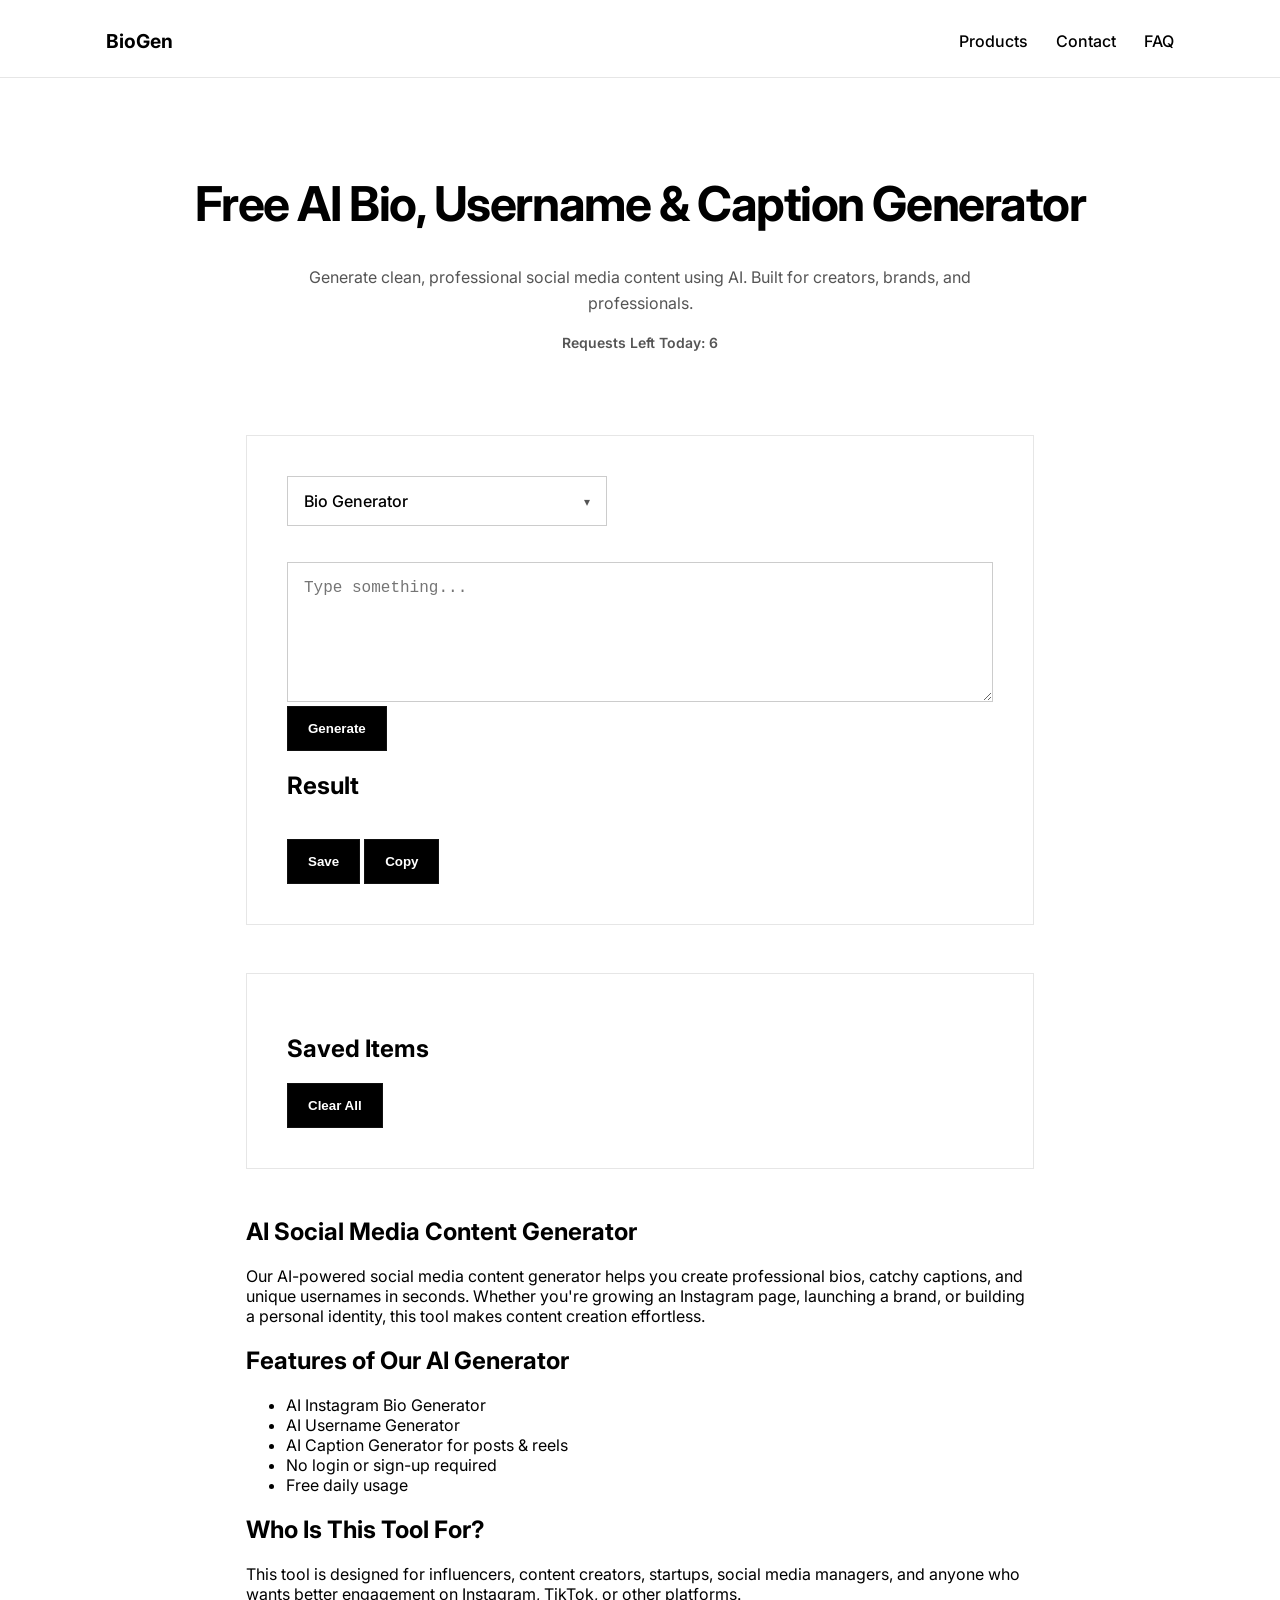
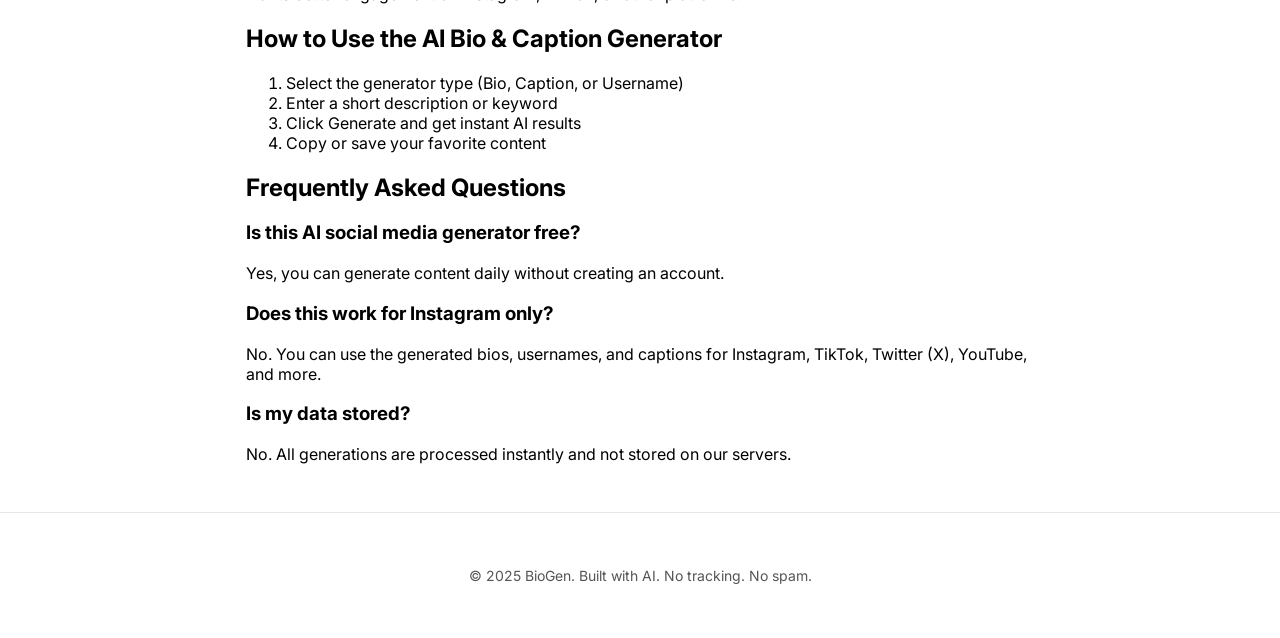
==== commit 9235a7f4: "saqfd" ====
--- a/index.html
+++ b/index.html
@@ -33,17 +33,35 @@
 </head>
 <body>
 
-    <header class="site-header">
+<header class="mobile-site-header">
+  <div class="mobile-nav">
+    <div class="logom">BioGen</div>
+
+    <div class="hamburger" onclick="toggleNav(this)">
+      <div></div>
+      <div></div>
+      <div></div>
+    </div>
+
+    <div class="nav-links">
+      <a href="#product">Products</a>
+      <a href="#contact">Contact</a>
+      <a href="#faq">FAQ</a>
+    </div>
+  </div>
+</header>
+
+<header class="site-header">
   <div class="nav">
     <div class="logo">BioGen</div>
     <nav>
-      <a href="#generator">Generator</a>
-      <a href="#saved">Saved</a>
+      <a href="#product">Products</a>
+      <a href="#contact">Contact</a>
       <a href="#faq">FAQ</a>
     </nav>
   </div>
-
-  <div class="hero">
+</header>
+<div class="hero">
     <h1>Free AI Bio, Username & Caption Generator</h1>
     <p>
       Generate clean, professional social media content using AI.
@@ -51,7 +69,6 @@
     </p>
     <p id="remaining-count" class="remaining-count"></p>
   </div>
-</header>
 
     <main>
         <section class="generator">
@@ -365,6 +382,10 @@
         savedList.appendChild(li);
     });
 }
+function toggleNav(el) {
+  el.parentElement.classList.toggle("active");
+}
+
 
 </script>
 
--- a/index.css
+++ b/index.css
@@ -25,22 +25,20 @@
 }
 
 /* ================================
-   HEADER + NAV
+   DESKTOP HEADER + NAV
 ================================ */
 .site-header {
   border-bottom: 1px solid var(--border);
-  animation: fadeDown 0.8s ease;
 }
 
 .nav {
   max-width: 1100px;
   margin: auto;
-  padding: 1.8rem 1rem 1.5rem; /* 👈 more top padding */
+  padding: 1.8rem 1rem 1.5rem;
   display: flex;
   justify-content: space-between;
   align-items: center;
 }
-
 
 .logo {
   font-weight: 700;
@@ -60,7 +58,7 @@
   content: "";
   position: absolute;
   left: 0;
-  bottom: 0;           /* 👈 anchor to the bottom of the link */
+  bottom: -4px;
   width: 0;
   height: 2px;
   background: black;
@@ -71,9 +69,8 @@
   width: 100%;
 }
 
-
-/* ================================
-   HERO
+/* ================================
+   HERO (ALWAYS VISIBLE)
 ================================ */
 .hero {
   text-align: center;
@@ -96,8 +93,6 @@
   margin-top: 16px;
   font-size: 14px;
   font-weight: 600;
-  color: #000;
-  text-align: center;
 }
 
 /* ================================
@@ -117,103 +112,140 @@
   border: 1px solid var(--border);
   padding: 2.5rem;
   margin-bottom: 3rem;
-  animation: fadeUp 0.6s ease;
-}
-
-/* ================================
-   DROPDOWN
-================================ */
-.dropdown-selected,
-.dropdown-options div {
-  padding: 1rem;
-  border: 1px solid var(--border);
-  cursor: pointer;
-}
-
+}
+
+/* ================================
+   CUSTOM DROPDOWN
+================================ */
+.custom-dropdown {
+  position: relative;
+  width: 100%;
+  max-width: 320px; /* optional */
+  margin-bottom: 1.2rem;
+  font-family: inherit;
+}
+
+/* Selected value */
+.dropdown-selected {
+  padding: 0.9rem 1rem;
+  border: 1px solid #ccc;
+  border-radius: 0px;
+  cursor: pointer;
+  background: #fff;
+  font-size: 1rem;
+  font-weight: 500;
+  display: flex;
+  justify-content: space-between;
+  align-items: center;
+  transition: border 0.2s ease, box-shadow 0.2s ease;
+}
+
+/* Arrow */
+.dropdown-selected::after {
+  content: "▾";
+  font-size: 0.75rem;
+  color: #555;
+}
+
+/* Hover + focus */
 .dropdown-selected:hover {
-  background: #f5f5f5;
-}
-
+  border-color: #888;
+}
+
+.dropdown-selected:focus {
+  outline: none;
+  border-color: #000;
+  box-shadow: 0 0 0 2px rgba(0,0,0,0.08);
+}
+
+/* Dropdown list */
 .dropdown-options {
   display: none;
-}
-
+  position: absolute;
+  top: calc(100% + 6px);
+  left: 0;
+  width: 100%;
+  background: #fff;
+  border-radius: 0px;
+  border: 1px solid #eee;
+  box-shadow: 0 12px 25px rgba(0,0,0,0.1);
+  z-index: 100;
+  overflow: hidden;
+}
+
+/* Show dropdown */
 .dropdown-options.show {
   display: block;
-}
-
-/* ================================
-   TEXTAREA
-================================ */
+  animation: dropdownFade 0.2s ease;
+}
+
+/* Options */
+.dropdown-options div {
+  padding: 0.8rem 1rem;
+  font-size: 0.95rem;
+  cursor: pointer;
+  transition: background 0.15s ease;
+}
+
+/* Hover state */
+.dropdown-options div:hover {
+  background: #f5f5f5;
+}
+
+/* Active option (optional) */
+.dropdown-options div.active {
+  background: #000;
+  color: #fff;
+}
+
+/* Animation */
+@keyframes dropdownFade {
+  from {
+    opacity: 0;
+    transform: translateY(-6px);
+  }
+  to {
+    opacity: 1;
+    transform: translateY(0);
+  }
+}
+
+/* ================================
+   FORM ELEMENTS
+================================ */
+textarea,
+input {
+  width: 100%;
+  padding: 1rem;
+  border: 1px solid #ccc;
+  font-size: 16px;
+  border-radius: 0px;
+}
+
 textarea {
-  width: 100%;
   min-height: 140px;
   margin-top: 1rem;
-  padding: 1rem;
-  border: 1px solid var(--border);
-  font-size: 16px;
-}
-
-textarea:focus {
+}
+
+textarea:focus,
+input:focus {
   outline: none;
-  border-color: black;
-}
-
-/* ================================
-   BUTTONS (SQUARE + ANIMATION)
-================================ */
+  border-color: #333;
+}
+
 button {
   padding: 14px 20px;
-  border: 1px solid black;
+  border: 1px solid #111;
   background: black;
   color: white;
   font-weight: 600;
   cursor: pointer;
-  transition: transform 0.15s ease, background 0.15s ease;
+  border-radius: 0px;
 }
 
 button:hover {
-  background: #111;
-  transform: translateY(-1px);
-}
-
-button:active {
-  transform: scale(0.97);
-}
-
-/* ================================
-   RESULT
-================================ */
-#result {
-  margin-top: 14px;
-  padding: 1.2rem;
-  border: 1px solid var(--border);
-  background: #fafafa;
-}
-
-/* ================================
-   SAVED ITEMS
-================================ */
-.saved-item {
-  border: 1px solid var(--border);
-  padding: 14px;
-  margin-bottom: 12px;
-}
-
-.saved-item-buttons {
-  display: flex;
-  gap: 12px;
-  margin-top: 10px;
-}
-
-.small-btn {
-  background: black;
-  color: white;
-}
-
-.small-btn.delete {
-  background: white;
-  color: black;
+  background: #ffffff;
+  color: rgb(0, 0, 0);
 }
 
 /* ================================
@@ -225,47 +257,104 @@
   text-align: center;
   color: var(--muted);
   font-size: 14px;
-  animation: fadeUp 0.8s ease;
-}
-
-/* ================================
-   ANIMATIONS
-================================ */
-@keyframes fadeUp {
-  from {
-    opacity: 0;
-    transform: translateY(12px);
-  }
-  to {
-    opacity: 1;
-    transform: translateY(0);
-  }
-}
-
-@keyframes fadeDown {
-  from {
-    opacity: 0;
-    transform: translateY(-12px);
-  }
-  to {
-    opacity: 1;
-    transform: translateY(0);
-  }
-}
-
-/* ================================
-   MOBILE
-================================ */
-@media (max-width: 600px) {
+}
+
+/* ================================
+   MOBILE NAV (DEFAULT HIDDEN)
+================================ */
+.mobile-site-header {
+  display: none;
+  border-bottom: 1px solid var(--border);
+}
+
+.mobile-nav {
+  padding: 1rem;
+  position: relative;
+}
+
+.logom {
+  font-weight: 700;
+  font-size: 1.2rem;
+}
+
+/* Hamburger */
+.hamburger {
+  width: 24px;
+  height: 18px;
+  display: flex;
+  flex-direction: column;
+  justify-content: space-between;
+  cursor: pointer;
+  position: absolute;
+  top: 1.2rem;
+  right: 1rem;
+}
+
+.hamburger div {
+  height: 3px;
+  background: #000;
+  border-radius: 2px;
+  transition: all 0.3s ease;
+}
+
+/* Mobile dropdown menu */
+.nav-links {
+  display: none;
+  flex-direction: column;
+  margin-top: 16px;
+  background: #fff;
+  border-radius: 8px;
+  box-shadow: 0 10px 25px rgba(0,0,0,0.1);
+  overflow: hidden;
+}
+
+.nav-links a {
+  padding: 14px 16px;
+  text-decoration: none;
+  color: #000;
+  border-bottom: 1px solid #eee;
+  font-weight: 500;
+}
+
+.nav-links a:last-child {
+  border-bottom: none;
+}
+
+.nav-links a:hover {
+  background: #f5f5f5;
+}
+
+/* Active mobile menu */
+.mobile-nav.active .nav-links {
+  display: flex;
+}
+
+/* Hamburger animation */
+.mobile-nav.active .hamburger div:nth-child(1) {
+  transform: rotate(45deg) translate(5px, 5px);
+}
+
+.mobile-nav.active .hamburger div:nth-child(2) {
+  opacity: 0;
+}
+
+.mobile-nav.active .hamburger div:nth-child(3) {
+  transform: rotate(-45deg) translate(5px, -5px);
+}
+
+/* ================================
+   RESPONSIVE SWITCH
+================================ */
+@media (max-width: 768px) {
+  .site-header {
+    display: none;
+  }
+
+  .mobile-site-header {
+    display: block;
+  }
+
   .hero h1 {
     font-size: 2.2rem;
   }
-
-  nav {
-    display: none;
-  }
-
-  button {
-    width: 100%;
-  }
-}
+}
